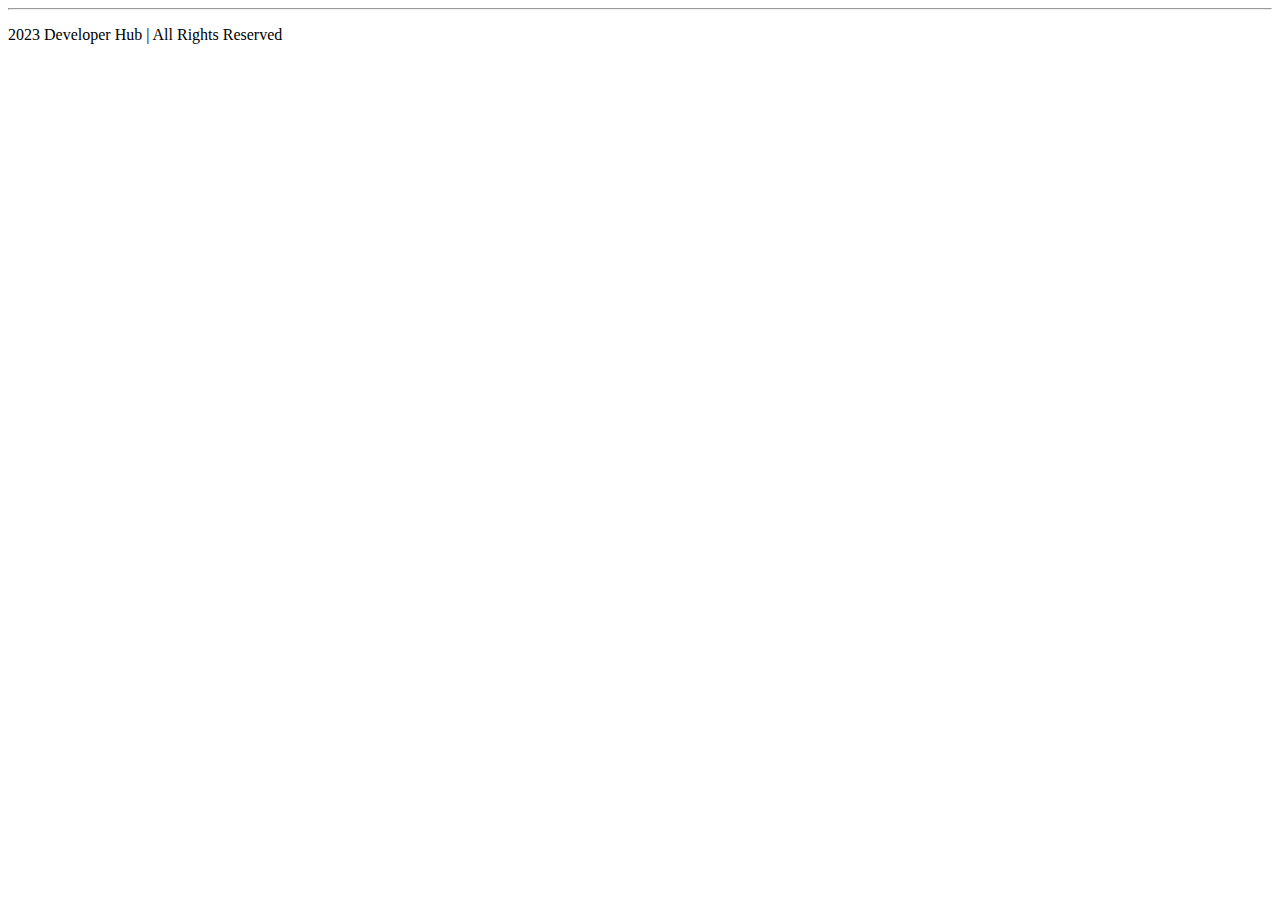
==== Project/index.html @ 3da64115 "Initial commit" ====
<!DOCTYPE html>
<html lang="en">
  <head>
    <meta charset="UTF-8" />
    <meta name="viewport" content="width=device-width, initial-scale=1.0" />
    <title>Google-Themed Developer Hub</title>
    <link rel="stylesheet" href="styles.css" />
  </head>
  <body>
    <div>
      <header>
        <nav>
          <!-- Step 1.1: Create a div for the logo container -->
          <!-- Step 1.2: Inside the div, add an image element for the logo and a paragraph for the brand name -->
          <!-- Step 1.3: Create an unordered list for navigation links -->
          <!-- Step 1.4: Inside the unordered list, include the navigation items: Home, Articles, Resources, Contact -->
        </nav>
        <section>
          <!-- Step 2.1: Create a div for the container of the introductory part -->
          <!-- Step 2.2: Inside the div, create a heading for the main title of the website, "Developer Hub" -->
          <!-- Step 2.3: Inside the div, create a paragraph describing the website. Example: "Your journey to mastering web development starts here..." -->
        </section>
      </header>

      <main>
        <div>
          <!-- Step 3.1: Create a div to contain the main blog posts -->
          <article>
            <!-- Step 3.2: Create an article element to group individual blog posts -->
            <div>
              <!-- Step 3.3: Create a div for a single blog post -->
              <div>
                <!-- Step 3.4: Inside the blog post div, create a div for the "post-image" -->
                <!-- Add an image for the blog post: src="assets/images/post1.jpg", alt="HTML & CSS Code Snippet" -->
              </div>
              <div>
                <!-- Step 3.5: Inside the blog post div, create a div for the "post-content" -->
                <!-- Create an h2 for the blog post title -->
                <!-- Add a paragraph for the post metadata (e.g., "Posted on November 15, 2023 by Google Dev Team") -->
                <!-- Add a paragraph for the post summary (e.g., "Creating an effective website starts with solid HTML...") -->
              </div>
            </div>

            <!-- Step 3.6: Using the instructions above, create two more blog posts -->
            <div>
              <!-- Include the following for this post: src="assets/images/post2.png", title="Building Dynamic UI with JavaScript", metadata="Posted on November 14, 2023 by Google Dev Team", summary="From interactive forms to dynamic content, JavaScript brings your website to life..." -->
            </div>
            <div>
              <!-- Include the following for this post: src="assets/images/post3.jpeg", title="Unlocking the Magic of CSS Flexbox", metadata="Posted on November 13, 2023 by Google Dev Team", summary="Learn how to create responsive and dynamic layouts with CSS Flexbox..." -->
            </div>
          </article>
        </div>

        <aside>
          <!-- Step 4.1: Create an aside section for the sidebar -->
          <div>
            <!-- Step 4.2: Create a div for "popular-posts-side" -->
            <!-- Step 4.3: Add a subheading for the popular posts, e.g., "Top Picks" -->
            <!-- Step 4.4: Inside the "popular-posts-side", create multiple divs for popular posts -->
            <div>
              <!-- For this post, include: src="assets/images/aside1.jpg", title="Getting Started with JavaScript", description="Explore the essentials of JavaScript for beginners..." -->
            </div>
            <div>
              <!-- For this post, include: src="assets/images/aside2.png", title="CSS Grid Mastery", description="Learn how to create flexible layouts with CSS Grid..." -->
            </div>
            <div>
              <!-- For this post, include: src="assets/images/aside3.jpg", title="Responsive Design Essentials", description="Tips and tricks to build responsive websites in 2024..." -->
            </div>
          </div>

          <div>
            <!-- Step 4.5: Create a div for "social-side" -->
            <!-- Add a subheading, e.g., "Follow Us" -->
            <!-- Add anchor tags with social media images for Facebook, Twitter, Instagram, and LinkedIn -->
          </div>
        </aside>
      </main>

      <footer>
        <!-- Step 5.1: Create a div for the "footerBoxes" -->
        <div>
          <!-- Step 5.2: Inside the div, create individual "footerBox" divs for Privacy Policy, Terms of Service, and Support -->
          <!-- For Privacy Policy: Add an h3, an hr, and a paragraph explaining the policy -->
          <!-- For Terms of Service: Add an h3, an hr, and a paragraph explaining the terms -->
          <!-- For Support: Add an h3, an hr, and a paragraph explaining how to contact support -->
        </div>
        <hr />
        <!-- Step 5.3: Add a horizontal line as a separator -->
        <p>2023 Developer Hub | All Rights Reserved</p>
        <!-- Step 5.4: Add a paragraph for the copyright notice -->
      </footer>
    </div>
  </body>
</html>
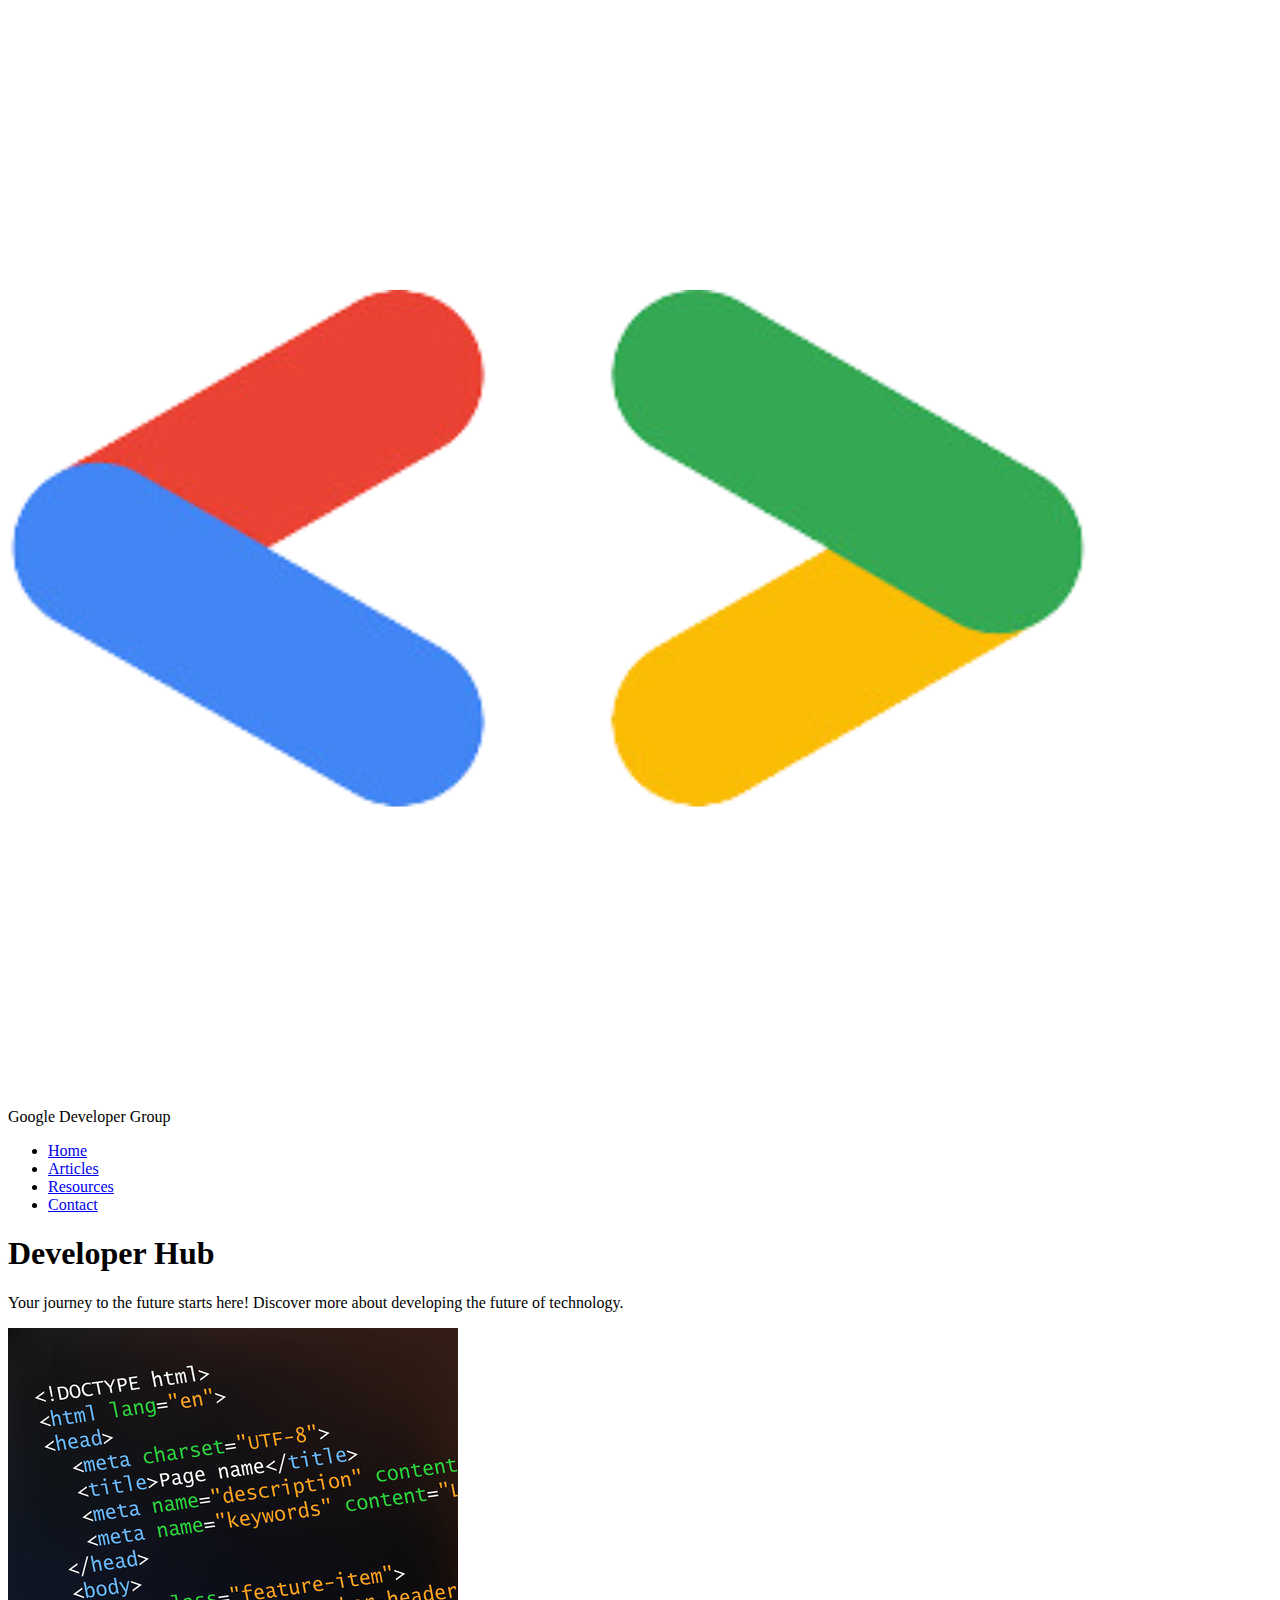
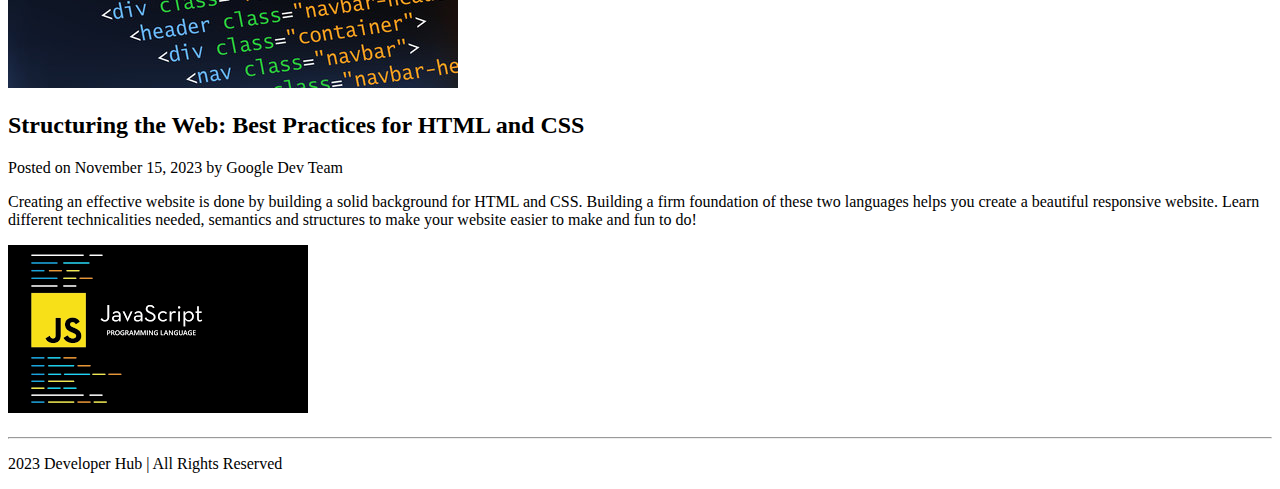
==== commit a608f02f: "update code for header and article part of the website" ====
--- a/Project/index.html
+++ b/Project/index.html
@@ -4,36 +4,58 @@
     <meta charset="UTF-8" />
     <meta name="viewport" content="width=device-width, initial-scale=1.0" />
     <title>Google-Themed Developer Hub</title>
-    <link rel="stylesheet" href="styles.css" />
+    <link rel="stylesheet" href="style.css" />
+    <link rel="icon" href="assets/images/GDG-LOGO.png">
   </head>
   <body>
     <div>
       <header>
-        <nav>
+        <nav class="navbar">
+          <div class="navbar--container">
+            <div class="logo-container">
+              <div class="logo-img-container">
+                <img src="assets/images/GDG-LOGO.png", alt="gdg logo">
+              </div>
+              <p>Google Developer Group</p>
+            </div> 
+            <ul class="nav-links-container">
+              <li><a href="#">Home</a></li>
+              <li><a href="#">Articles</a></li>
+              <li><a href="#">Resources</a></li>
+              <li><a href="#">Contact</a></li>
+            </ul>
+          </div>
           <!-- Step 1.1: Create a div for the logo container -->
           <!-- Step 1.2: Inside the div, add an image element for the logo and a paragraph for the brand name -->
           <!-- Step 1.3: Create an unordered list for navigation links -->
           <!-- Step 1.4: Inside the unordered list, include the navigation items: Home, Articles, Resources, Contact -->
         </nav>
         <section>
+          <div class="header-banner-container">
+            <h1>Developer Hub</h1>
+            <p>Your journey to the future starts here! Discover more about developing the future of technology.</p>
+          </div>
           <!-- Step 2.1: Create a div for the container of the introductory part -->
           <!-- Step 2.2: Inside the div, create a heading for the main title of the website, "Developer Hub" -->
           <!-- Step 2.3: Inside the div, create a paragraph describing the website. Example: "Your journey to mastering web development starts here..." -->
         </section>
       </header>
-
       <main>
-        <div>
+        <div class="main-posts">
           <!-- Step 3.1: Create a div to contain the main blog posts -->
           <article>
             <!-- Step 3.2: Create an article element to group individual blog posts -->
-            <div>
+            <div class="blog-posts">
               <!-- Step 3.3: Create a div for a single blog post -->
-              <div>
+              <div class="post-image">
+                <img src="assets/images/post1.jpg", alt="HTML & CSS Code Snippet">
                 <!-- Step 3.4: Inside the blog post div, create a div for the "post-image" -->
                 <!-- Add an image for the blog post: src="assets/images/post1.jpg", alt="HTML & CSS Code Snippet" -->
               </div>
-              <div>
+              <div class="post-content">
+                <h2>Structuring the Web: Best Practices for HTML and CSS</h2>
+                <p class="metadata">Posted on November 15, 2023 by Google Dev Team</p>
+                <p class="summary">Creating an effective website is done by building a solid background for HTML and CSS. Building a firm foundation of these two languages helps you create a beautiful responsive website. Learn different technicalities needed, semantics and structures to make your website easier to make and fun to do!</p>
                 <!-- Step 3.5: Inside the blog post div, create a div for the "post-content" -->
                 <!-- Create an h2 for the blog post title -->
                 <!-- Add a paragraph for the post metadata (e.g., "Posted on November 15, 2023 by Google Dev Team") -->
@@ -42,7 +64,9 @@
             </div>
 
             <!-- Step 3.6: Using the instructions above, create two more blog posts -->
-            <div>
+            <div class="blog-posts-2">
+              <img src="assets/images/post2.png", alt="JavaScript">
+              <h2></h2>
               <!-- Include the following for this post: src="assets/images/post2.png", title="Building Dynamic UI with JavaScript", metadata="Posted on November 14, 2023 by Google Dev Team", summary="From interactive forms to dynamic content, JavaScript brings your website to life..." -->
             </div>
             <div>
--- a/Project/style.css
+++ b/Project/style.css
@@ -0,0 +1,285 @@
+/* General Reset */
+/* Step 1: Reset default margins, padding, and box sizing for all elements */
+* {
+  /* margin: ; 
+    padding: ; 
+    box-sizing: ; */
+}
+
+/* Step 2: Set global styles for the body */
+body {
+  /* font-family: ; 
+    line-height: ; 
+    color: ; 
+    background-color: ; 
+    scroll-behavior: ; */
+}
+
+/* Navigation Bar Styling */
+/* Step 3: Navigation Bar Styles */
+.navbar {
+  /* background-color: ; 
+    color: ; 
+    padding: ; 
+    box-shadow: ; */
+}
+
+/* Step 4: Navbar Container Styles */
+.navbar--container {
+  /* display: ; 
+    justify-content: ; 
+    align-items: ; 
+    max-width: ; 
+    margin: ; */
+}
+
+/* Step 5: Logo Container Styles */
+.logo-container {
+  /* display: ; 
+    align-items: ; 
+    gap: ; */
+}
+
+/* Step 6: Logo Image Styles */
+.logo-img-container img {
+  /* width: ; 
+    height: ; 
+    border-radius: ; 
+    object-fit: ; */
+}
+
+/* Step 7: Logo Text Styles */
+.logo-container p {
+  /* font-size: ; 
+    font-weight: ; 
+    color: ; */
+}
+
+/* Step 8: Navigation Links Container Styles */
+.nav-links-container {
+  /* display: ; 
+    gap: ; 
+    list-style: ; */
+}
+
+/* Step 9: Navigation Link Styles */
+.nav-links-container a {
+  /* color: ; 
+    text-decoration: ; 
+    font-weight: ; 
+    transition: ; */
+}
+
+/* Step 10: Navigation Link Hover Styles */
+.nav-links-container a:hover {
+  /* color: ; */
+}
+
+/* Header Banner Styling */
+/* Step 11: Header Banner Container Styles */
+.header-banner-container {
+  /* background: ; 
+    color: ; 
+    text-align: ; 
+    padding: ; 
+    border-radius: ; */
+}
+
+/* Step 12: Header Banner Heading Styles */
+.header-banner-container h1 {
+  /* font-size: ; 
+    font-weight: ; 
+    margin-bottom: ; */
+}
+
+/* Step 13: Header Banner Paragraph Styles */
+.header-banner-container p {
+  /* font-size: ; 
+    max-width: ; 
+    margin: ; 
+    line-height: ; */
+}
+
+/* Main Section */
+/* Step 14: Main Content Container Styles */
+.main {
+  /* display: ; 
+    flex-wrap: ; 
+    gap: ; 
+    max-width: ; 
+    margin: ; 
+    padding: ; */
+}
+
+/* Step 15: Blog Post Container Styles */
+.main-posts {
+  /* flex: ; 
+    display: ; 
+    flex-direction: ; 
+    gap: ; */
+}
+
+/* Step 16: Individual Blog Post Styles */
+.main-posts article {
+  /* display: ; 
+    background-color: ; 
+    border: ; 
+    border-radius: ; 
+    overflow: ; 
+    box-shadow: ; */
+}
+
+/* Step 17: Blog Post Image Styles */
+.main-posts article img {
+  /* width: ; 
+    height: ; 
+    object-fit: ; */
+}
+
+/* Step 18: Blog Post Content Container Styles */
+.main-posts article div {
+  /* padding: ; */
+}
+
+/* Step 19: Blog Post Heading Styles */
+.main-posts h2 {
+  /* font-size: ; 
+    color: ; 
+    margin-bottom: ; */
+}
+
+/* Step 20: Blog Post Metadata Styles */
+.post-meta {
+  /* font-size: ; 
+    color: ; 
+    margin-bottom: ; */
+}
+
+/* Sidebar Styling */
+/* Step 21: Sidebar Container Styles */
+.sidebar {
+  /* flex: ; 
+    background-color: ; 
+    border: ; 
+    border-radius: ; 
+    padding: ; 
+    box-shadow: ; */
+}
+
+/* Step 22: Sidebar Heading Styles */
+.sidebar h3 {
+  /* color: ; 
+    margin-bottom: ; */
+}
+
+/* Step 23: Popular Post Container Styles */
+.popular-post {
+  /* display: ; 
+    align-items: ; 
+    margin-bottom: ; */
+}
+
+/* Step 24: Popular Post Image Styles */
+.popular-post img {
+  /* width: ; 
+    height: ; 
+    border-radius: ; 
+    object-fit: ; 
+    margin-right: ; */
+}
+
+/* Step 25: Popular Post Link Styles */
+.popular-post a {
+  /* text-decoration: ; 
+    color: ; 
+    font-size: ; 
+    transition: ; */
+}
+
+/* Step 26: Popular Post Link Hover Styles */
+.popular-post a:hover {
+  /* color: ; */
+}
+
+/* Footer Styling */
+/* Step 27: Footer Container Styles */
+.footer {
+  /* background-color: ; 
+    color: ; 
+    padding: ; 
+    margin-top: ; 
+    text-align: ; 
+    border-top: ; */
+}
+
+/* Step 28: Footer Content Styles */
+.footer-content {
+  /* display: ; 
+    flex-wrap: ; 
+    justify-content: ; 
+    gap: ; 
+    max-width: ; 
+    margin: ; */
+}
+
+/* Step 29: Footer Heading Styles */
+.footer-content h4 {
+  /* margin-bottom: ; 
+    color: ; */
+}
+
+/* Step 30: Footer Paragraph Styles */
+.footer p {
+  /* font-size: ; */
+}
+
+.footer p:last-child {
+  /* margin-top: ; 
+    color: ; */
+}
+
+/* Responsive Design */
+/* Step 31: Responsive Navbar Styles */
+@media (max-width: 768px) {
+  .navbar--container {
+    /* flex-direction: ; 
+      text-align: ; */
+  }
+
+  .nav-links-container {
+    /* flex-direction: ; 
+      gap: ; */
+  }
+
+  .header-banner-container h1 {
+    /* font-size: ; */
+  }
+
+  .header-banner-container p {
+    /* font-size: ; */
+  }
+
+  .main {
+    /* flex-direction: ; */
+  }
+
+  .main-posts article {
+    /* flex-direction: ; 
+      align-items: ; 
+      text-align: ; */
+  }
+
+  .main-posts article img {
+    /* width: ; 
+      height: ; */
+  }
+
+  .main-posts p {
+    /* font-size: ; */
+  }
+
+  .footer-content {
+    /* flex-direction: ; 
+      text-align: ; */
+  }
+}
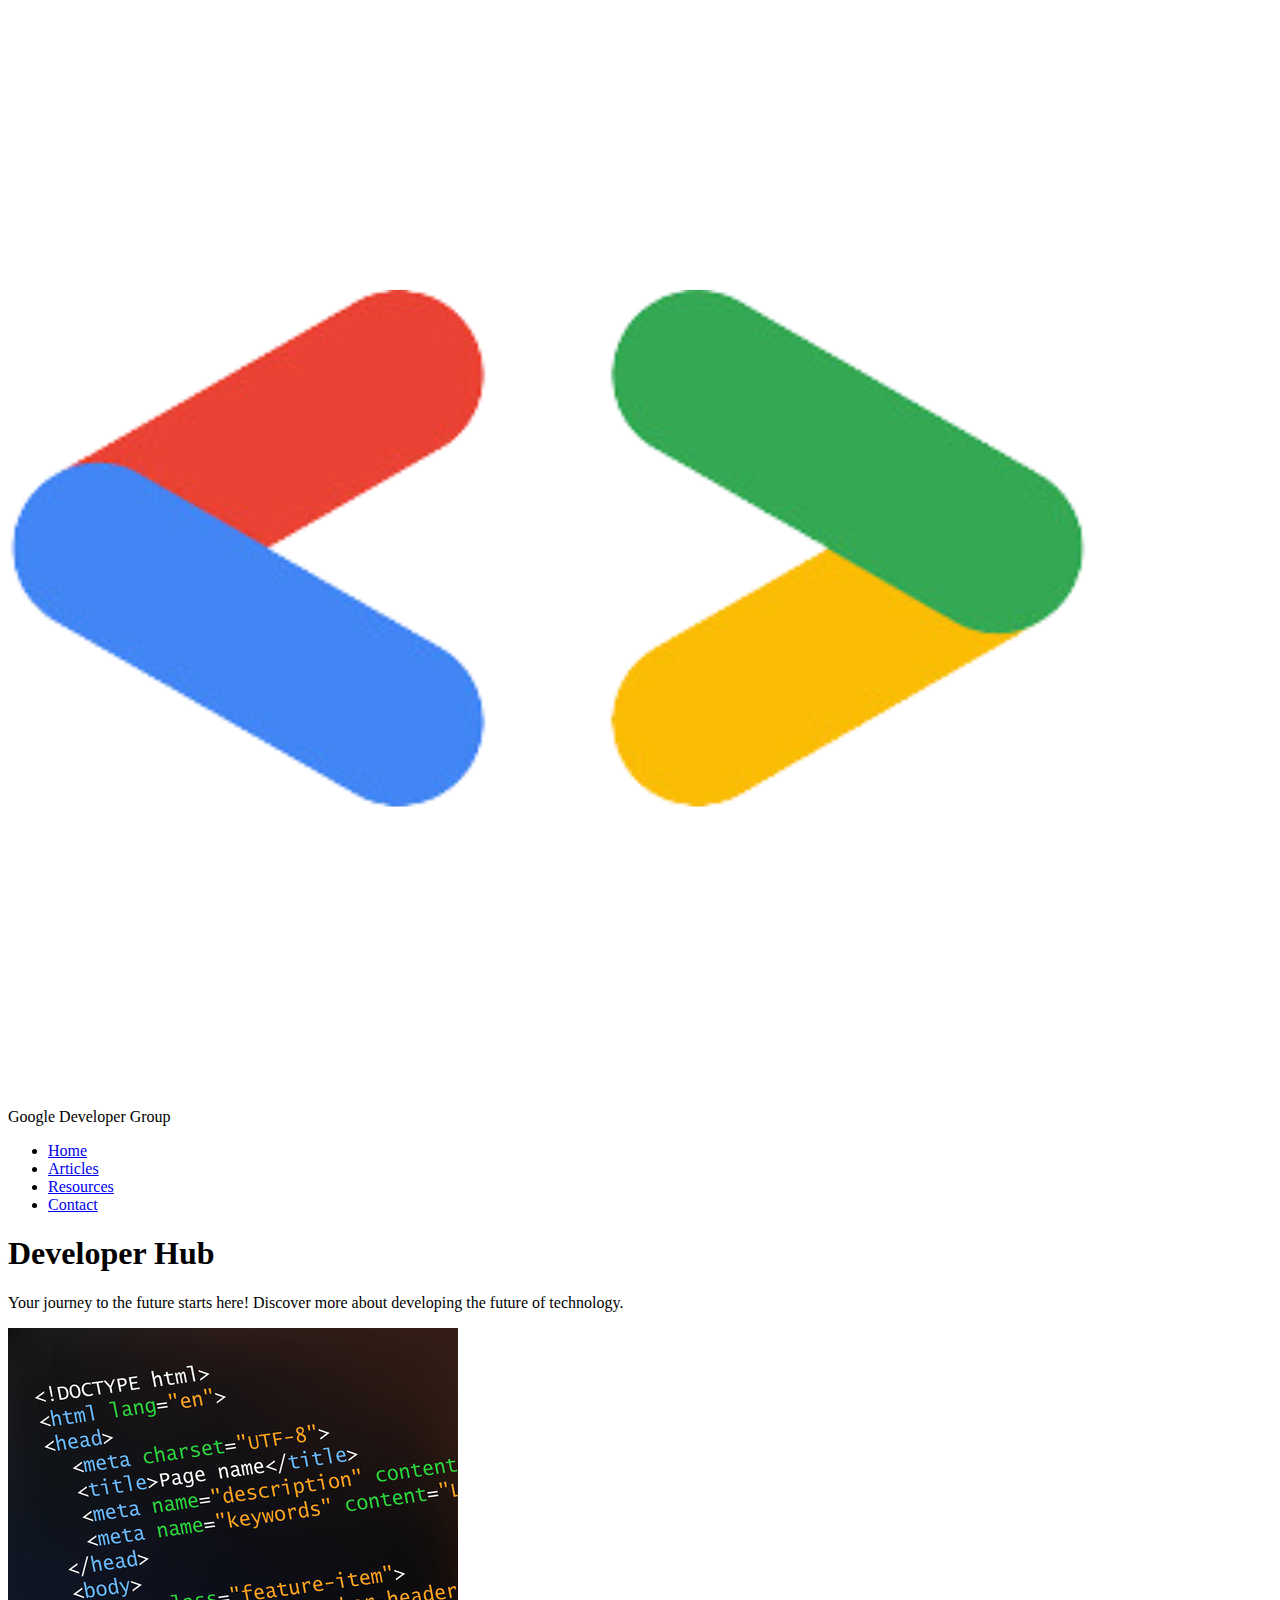
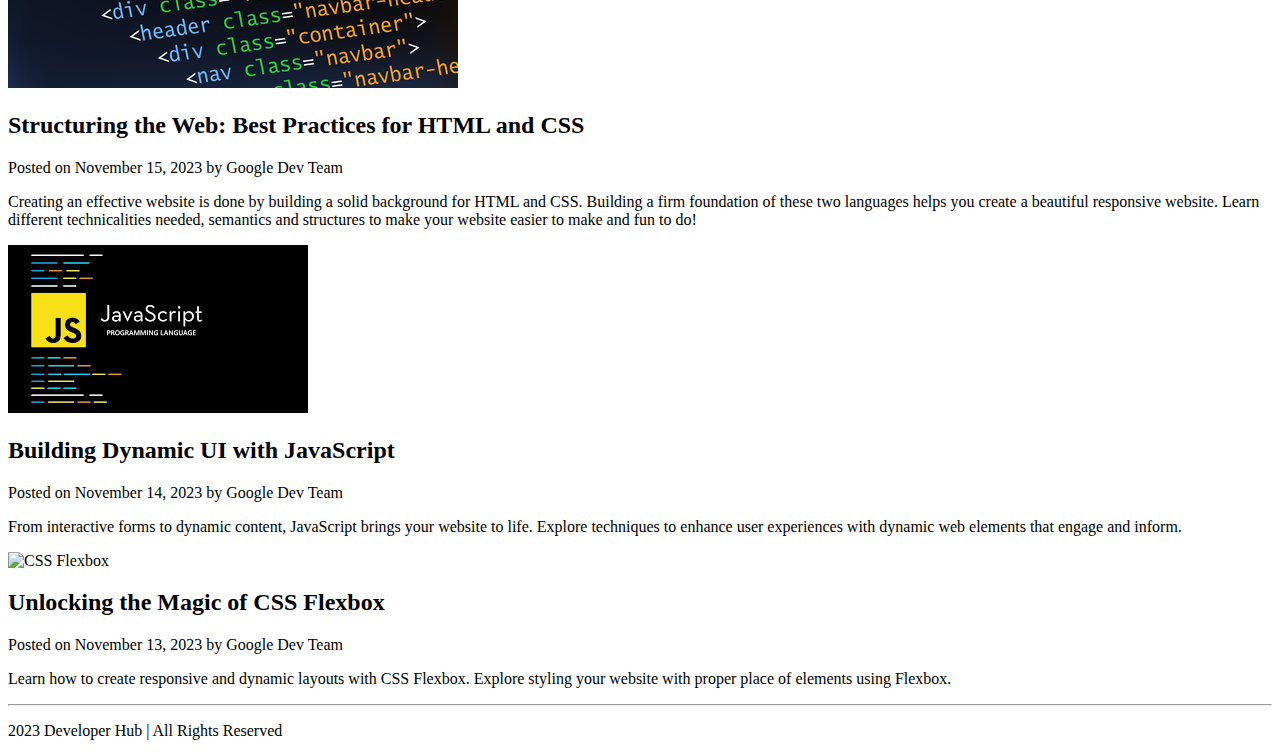
==== commit 1839b0b6: "Solved article positions in the main" ====
--- a/Project/index.html
+++ b/Project/index.html
@@ -40,12 +40,12 @@
           <!-- Step 2.3: Inside the div, create a paragraph describing the website. Example: "Your journey to mastering web development starts here..." -->
         </section>
       </header>
-      <main>
+      <main class="main">
         <div class="main-posts">
           <!-- Step 3.1: Create a div to contain the main blog posts -->
           <article>
             <!-- Step 3.2: Create an article element to group individual blog posts -->
-            <div class="blog-posts">
+            <div>
               <!-- Step 3.3: Create a div for a single blog post -->
               <div class="post-image">
                 <img src="assets/images/post1.jpg", alt="HTML & CSS Code Snippet">
@@ -54,23 +54,43 @@
               </div>
               <div class="post-content">
                 <h2>Structuring the Web: Best Practices for HTML and CSS</h2>
-                <p class="metadata">Posted on November 15, 2023 by Google Dev Team</p>
-                <p class="summary">Creating an effective website is done by building a solid background for HTML and CSS. Building a firm foundation of these two languages helps you create a beautiful responsive website. Learn different technicalities needed, semantics and structures to make your website easier to make and fun to do!</p>
+                <p class="post-meta">Posted on November 15, 2023 by Google Dev Team</p>
+                <p class="post-summary">Creating an effective website is done by building a solid background for HTML and CSS. Building a firm foundation of these two languages helps you create a beautiful responsive website. Learn different technicalities needed, semantics and structures to make your website easier to make and fun to do!</p>
                 <!-- Step 3.5: Inside the blog post div, create a div for the "post-content" -->
                 <!-- Create an h2 for the blog post title -->
                 <!-- Add a paragraph for the post metadata (e.g., "Posted on November 15, 2023 by Google Dev Team") -->
                 <!-- Add a paragraph for the post summary (e.g., "Creating an effective website starts with solid HTML...") -->
               </div>
             </div>
+            <!-- Step 3.6: Using the instructions above, create two more blog posts -->
+          </article>
 
-            <!-- Step 3.6: Using the instructions above, create two more blog posts -->
-            <div class="blog-posts-2">
-              <img src="assets/images/post2.png", alt="JavaScript">
-              <h2></h2>
+          <article>
+            <div>
+              <div class="post-image">
+                <img src="assets/images/post2.png", alt="JavaScript">
+              </div>
               <!-- Include the following for this post: src="assets/images/post2.png", title="Building Dynamic UI with JavaScript", metadata="Posted on November 14, 2023 by Google Dev Team", summary="From interactive forms to dynamic content, JavaScript brings your website to life..." -->
+              <div class="post-content">
+                <h2>Building Dynamic UI with JavaScript</h2>
+                <p class="post-meta">Posted on November 14, 2023 by Google Dev Team</p>
+                <p class="post-summary">From interactive forms to dynamic content, JavaScript brings your website to life. Explore techniques to enhance user experiences with dynamic web elements that engage and inform.</p>
+              </div>
             </div>
+          </article>
+
+          <article>
             <div>
-              <!-- Include the following for this post: src="assets/images/post3.jpeg", title="Unlocking the Magic of CSS Flexbox", metadata="Posted on November 13, 2023 by Google Dev Team", summary="Learn how to create responsive and dynamic layouts with CSS Flexbox..." -->
+              <div class="post-image">
+                <img src="assets/images/post3.png", alt="CSS Flexbox">
+              </div>
+              <div class="post-content">
+                <h2>Unlocking the Magic of CSS Flexbox</h2>
+                <p class="post-meta">Posted on November 13, 2023 by Google Dev Team</p>
+                <p class="post-summary">Learn how to create responsive and dynamic layouts with CSS Flexbox. Explore styling your website with proper place of elements using Flexbox.</p>
+                <!-- Include the following for this post: src="assets/images/post3.jpeg", title="Unlocking the Magic of CSS Flexbox", metadata="Posted on November 13, 2023 by Google Dev Team", summary="Learn how to create responsive and dynamic layouts with CSS Flexbox..." -->
+                </div>
+              </div>
             </div>
           </article>
         </div>
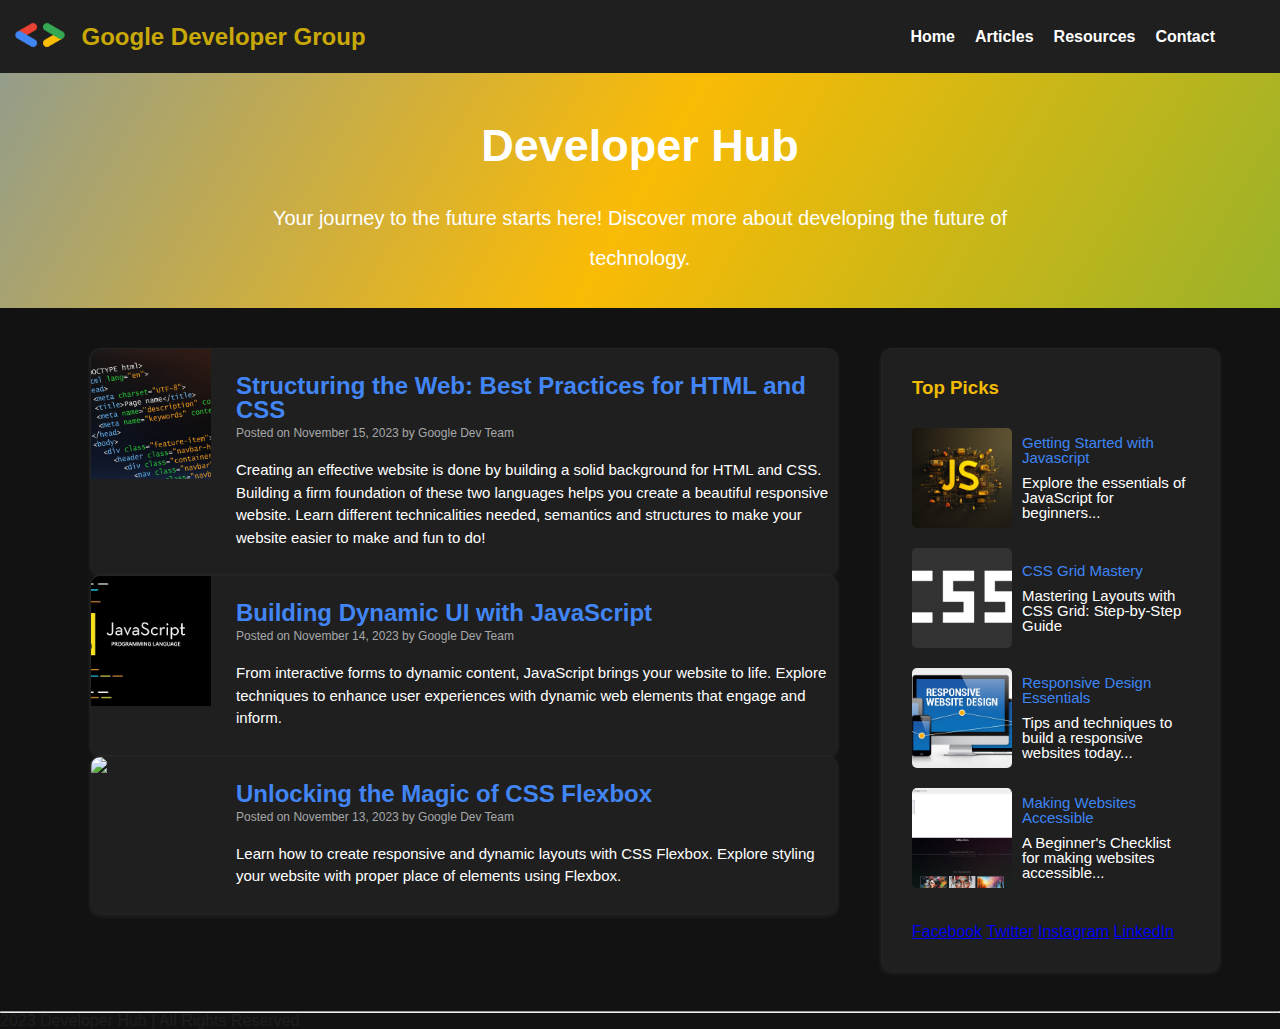
==== commit c586bf7f: "Fixed problem for sidebar" ====
--- a/Project/index.html
+++ b/Project/index.html
@@ -8,7 +8,6 @@
     <link rel="icon" href="assets/images/GDG-LOGO.png">
   </head>
   <body>
-    <div>
       <header>
         <nav class="navbar">
           <div class="navbar--container">
@@ -95,24 +94,54 @@
           </article>
         </div>
 
-        <aside>
+        <aside class="sidebar">
           <!-- Step 4.1: Create an aside section for the sidebar -->
-          <div>
+          <div class="popular-posts-side">
+            <h3>Top Picks</h3>
             <!-- Step 4.2: Create a div for "popular-posts-side" -->
             <!-- Step 4.3: Add a subheading for the popular posts, e.g., "Top Picks" -->
             <!-- Step 4.4: Inside the "popular-posts-side", create multiple divs for popular posts -->
-            <div>
+            <div class="popular-post">
+              <img src="assets/images/aside1.jpg", alt="JavaScript Logo">
+              <div>
+                <a href="#">Getting Started with Javascript</a>
+                <p>Explore the essentials of JavaScript for beginners... </p>
+              </div>
+              
               <!-- For this post, include: src="assets/images/aside1.jpg", title="Getting Started with JavaScript", description="Explore the essentials of JavaScript for beginners..." -->
             </div>
-            <div>
+            <div class="popular-post">
+              <img src="assets/images/aside2.png", alt="CSS">
+              <div>
+                <a href="#">CSS Grid Mastery</a>
+                <p>Mastering Layouts with CSS Grid: Step-by-Step Guide</p>
+              </div>
               <!-- For this post, include: src="assets/images/aside2.png", title="CSS Grid Mastery", description="Learn how to create flexible layouts with CSS Grid..." -->
             </div>
-            <div>
+            <div class="popular-post">
+              <img src="assets/images/aside3.jpg">
+              <div>
+                <a href="#">Responsive Design Essentials</a>
+                <p>Tips and techniques to build a responsive websites today...</p>
+              </div>
+
               <!-- For this post, include: src="assets/images/aside3.jpg", title="Responsive Design Essentials", description="Tips and tricks to build responsive websites in 2024..." -->
+            </div>
+            <div class="popular-post">
+              <img src="assets/images/aside4.png">
+              <div>
+                <a href="#">Making Websites Accessible</a>
+                <p>A Beginner's Checklist for making websites accessible...</p>
+              </div>
             </div>
           </div>
 
-          <div>
+          <div class="social-side">
+            <h4>Follow Us</h4>
+            <a href="#">Facebook</a>
+            <a href="#">Twitter</a>
+            <a href="#">Instagram</a>
+            <a href="#">LinkedIn</a>
             <!-- Step 4.5: Create a div for "social-side" -->
             <!-- Add a subheading, e.g., "Follow Us" -->
             <!-- Add anchor tags with social media images for Facebook, Twitter, Instagram, and LinkedIn -->
@@ -133,6 +162,5 @@
         <p>2023 Developer Hub | All Rights Reserved</p>
         <!-- Step 5.4: Add a paragraph for the copyright notice -->
       </footer>
-    </div>
   </body>
 </html>
--- a/Project/style.css
+++ b/Project/style.css
@@ -1,204 +1,243 @@
 /* General Reset */
 /* Step 1: Reset default margins, padding, and box sizing for all elements */
 * {
-  /* margin: ; 
-    padding: ; 
-    box-sizing: ; */
+  margin: 0; 
+  padding: 0; 
+  box-sizing: border-box;
 }
 
 /* Step 2: Set global styles for the body */
 body {
-  /* font-family: ; 
-    line-height: ; 
-    color: ; 
-    background-color: ; 
-    scroll-behavior: ; */
+  font-family: 'Arial', sans-serif; 
+  line-height: 1; 
+  color: #1F1F1F; 
+  background-color: #121212; 
+  /* background-color: #FFFFFF; */
+  scroll-behavior: auto;
+  padding-top: 73px;
 }
 
 /* Navigation Bar Styling */
 /* Step 3: Navigation Bar Styles */
 .navbar {
-  /* background-color: ; 
-    color: ; 
-    padding: ; 
-    box-shadow: ; */
+  background-color: #1F1F1F; 
+  color: #FFFFFF; 
+  padding: 10px 15px; 
+  box-shadow: none;
+  position: fixed;
+  width: 100%;
+  top: 0;
 }
 
 /* Step 4: Navbar Container Styles */
 .navbar--container {
-  /* display: ; 
-    justify-content: ; 
-    align-items: ; 
-    max-width: ; 
-    margin: ; */
+  display: flex; 
+  justify-content: space-between; 
+  align-items: center; 
+  max-width: auto; 
+  margin: 0 auto;
 }
 
 /* Step 5: Logo Container Styles */
 .logo-container {
-  /* display: ; 
-    align-items: ; 
-    gap: ; */
+  display: flex; 
+  align-items: center; 
+  gap: 3%;
 }
 
 /* Step 6: Logo Image Styles */
 .logo-img-container img {
-  /* width: ; 
-    height: ; 
-    border-radius: ; 
-    object-fit: ; */
+  width: 50px; 
+  height: 50px; 
+  border-radius: 50%; 
+  object-fit: cover;
 }
 
 /* Step 7: Logo Text Styles */
 .logo-container p {
-  /* font-size: ; 
-    font-weight: ; 
-    color: ; */
+  font-size: 24px; 
+  font-weight: 600; 
+  color: #C9A907;
+  width: 500px;
 }
 
 /* Step 8: Navigation Links Container Styles */
 .nav-links-container {
-  /* display: ; 
-    gap: ; 
-    list-style: ; */
+  display: inline-flex; 
+  gap: 20px; 
+  list-style: none;
+  padding-right: 50px;
 }
 
 /* Step 9: Navigation Link Styles */
 .nav-links-container a {
-  /* color: ; 
-    text-decoration: ; 
-    font-weight: ; 
-    transition: ; */
+  color: #FFFFFF; 
+  text-decoration: none; 
+  font-weight: 600; 
+  transition: color 0.3s;
 }
 
 /* Step 10: Navigation Link Hover Styles */
 .nav-links-container a:hover {
-  /* color: ; */
+  color: #ffffff9e;
 }
 
 /* Header Banner Styling */
 /* Step 11: Header Banner Container Styles */
 .header-banner-container {
-  /* background: ; 
-    color: ; 
-    text-align: ; 
-    padding: ; 
-    border-radius: ; */
+  width: 100%;
+  background: linear-gradient(120deg, #949D8B, #FABB05, #9AB22A); 
+  color: #FFFFFF; 
+  text-align: center; 
+  padding: 30px; 
+  border-radius: none;
+  padding-top: 50px;
 }
 
 /* Step 12: Header Banner Heading Styles */
 .header-banner-container h1 {
-  /* font-size: ; 
-    font-weight: ; 
-    margin-bottom: ; */
+  font-size: 45px; 
+  font-weight: 600; 
+  margin-bottom: 30px;
 }
 
 /* Step 13: Header Banner Paragraph Styles */
 .header-banner-container p {
-  /* font-size: ; 
-    max-width: ; 
-    margin: ; 
-    line-height: ; */
+  font-size: 20px; 
+  max-width: 800px; 
+  margin: 0 auto;
+  line-height: 2;
 }
 
 /* Main Section */
 /* Step 14: Main Content Container Styles */
 .main {
-  /* display: ; 
-    flex-wrap: ; 
-    gap: ; 
-    max-width: ; 
-    margin: ; 
-    padding: ; */
+  display: flex; 
+  flex-direction: row;
+  flex-wrap: wrap;
+  gap: 20px; 
+  max-width: 2000px; 
+  margin: 10px auto; 
+  padding: 30px;
 }
 
 /* Step 15: Blog Post Container Styles */
 .main-posts {
-  /* flex: ; 
-    display: ; 
-    flex-direction: ; 
-    gap: ; */
+  flex: 3; 
+  display: flex; 
+  flex-direction: column; 
+  gap: none;
 }
 
 /* Step 16: Individual Blog Post Styles */
 .main-posts article {
-  /* display: ; 
-    background-color: ; 
-    border: ; 
-    border-radius: ; 
-    overflow: ; 
-    box-shadow: ; */
+  display: flex;
+  background-color: #1F1F1F; 
+  border: 1px solid #232323; 
+  border-radius: 10px; 
+  overflow: hidden; 
+  box-shadow:  0 2px 5px rgba(214, 211, 211, 0.1);
+  margin: 0 30px 0 60px;
+  width: 90%;
 }
 
 /* Step 17: Blog Post Image Styles */
 .main-posts article img {
-  /* width: ; 
-    height: ; 
-    object-fit: ; */
+  width: 120px; 
+  height: 150px; 
+  object-fit: cover;
+  padding-bottom: 20px;
 }
 
 /* Step 18: Blog Post Content Container Styles */
 .main-posts article div {
-  /* padding: ; */
+  padding: 0;
+  display: flex;
+  flex-direction: row;
+}
+
+.main-posts article div .post-content {
+  display: flex;
+  flex-direction: column;
+  margin: 25px 0 25px 25px;
 }
 
 /* Step 19: Blog Post Heading Styles */
 .main-posts h2 {
-  /* font-size: ; 
-    color: ; 
-    margin-bottom: ; */
+  font-size: auto; 
+  color: #4285F4; 
+  margin-bottom: 5px;
 }
 
 /* Step 20: Blog Post Metadata Styles */
 .post-meta {
-  /* font-size: ; 
-    color: ; 
-    margin-bottom: ; */
+  font-size: 12px; 
+  color: #A6A8AA; 
+  margin-bottom: 20px;
+}
+
+.post-summary {
+  font-size: 15px;
+  color: #FFFFFF;
+  line-height: 1.5;
 }
 
 /* Sidebar Styling */
 /* Step 21: Sidebar Container Styles */
 .sidebar {
-  /* flex: ; 
-    background-color: ; 
-    border: ; 
-    border-radius: ; 
-    padding: ; 
-    box-shadow: ; */
+  flex: 1; 
+  background-color: #1F1F1F; 
+  border: 1px solid #232323; 
+  border-radius: 10px; 
+  padding: 30px 30px 30px 30px; 
+  box-shadow: 0 2px 5px rgba(214, 211, 211, 0.1);
+  margin-right: 30px;
 }
 
 /* Step 22: Sidebar Heading Styles */
 .sidebar h3 {
-  /* color: ; 
-    margin-bottom: ; */
+  color: #F2BC05; 
+  margin-bottom: 30px;
 }
 
 /* Step 23: Popular Post Container Styles */
 .popular-post {
-  /* display: ; 
-    align-items: ; 
-    margin-bottom: ; */
+  display: flex; 
+  align-items: center; 
+  margin-bottom: 20px;
 }
 
 /* Step 24: Popular Post Image Styles */
 .popular-post img {
-  /* width: ; 
-    height: ; 
-    border-radius: ; 
-    object-fit: ; 
-    margin-right: ; */
+  width: 100px; 
+  height: 100px; 
+  border-radius: 5px; 
+  object-fit: cover; 
+  margin-right: 10px;
+}
+
+.popular-post div {
+  display: flex;
+  flex-direction: column;
 }
 
 /* Step 25: Popular Post Link Styles */
 .popular-post a {
-  /* text-decoration: ; 
-    color: ; 
-    font-size: ; 
-    transition: ; */
+  text-decoration: none; 
+  color: #3E85F4; 
+  font-size: 15px; 
+  transition: color 0.3s;
+  padding-bottom: 10px;
+}
+
+.popular-post p {
+  color: #FFFFFF;
+  font-size: 15px;
 }
 
 /* Step 26: Popular Post Link Hover Styles */
 .popular-post a:hover {
-  /* color: ; */
+  color: #94b7ef;
 }
 
 /* Footer Styling */
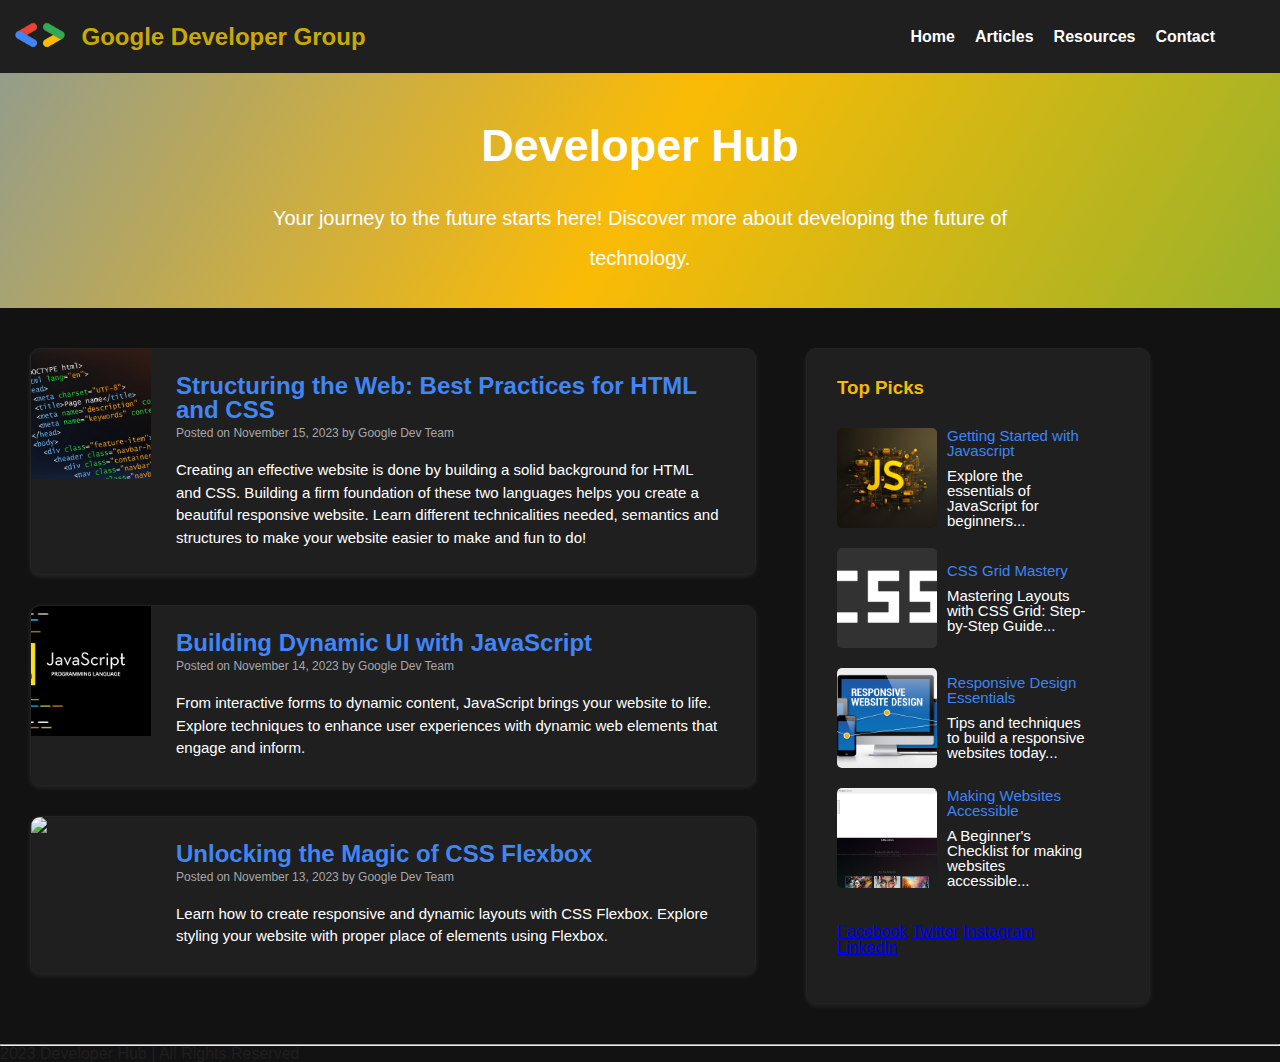
==== commit 458deeee: "Updated html code" ====
--- a/Project/index.html
+++ b/Project/index.html
@@ -114,7 +114,7 @@
               <img src="assets/images/aside2.png", alt="CSS">
               <div>
                 <a href="#">CSS Grid Mastery</a>
-                <p>Mastering Layouts with CSS Grid: Step-by-Step Guide</p>
+                <p>Mastering Layouts with CSS Grid: Step-by-Step Guide...</p>
               </div>
               <!-- For this post, include: src="assets/images/aside2.png", title="CSS Grid Mastery", description="Learn how to create flexible layouts with CSS Grid..." -->
             </div>
--- a/Project/style.css
+++ b/Project/style.css
@@ -137,8 +137,7 @@
   border-radius: 10px; 
   overflow: hidden; 
   box-shadow:  0 2px 5px rgba(214, 211, 211, 0.1);
-  margin: 0 30px 0 60px;
-  width: 90%;
+  margin: 0 30px 30px 0px;
 }
 
 /* Step 17: Blog Post Image Styles */
@@ -159,7 +158,7 @@
 .main-posts article div .post-content {
   display: flex;
   flex-direction: column;
-  margin: 25px 0 25px 25px;
+  margin: 25px 35px 25px 25px;
 }
 
 /* Step 19: Blog Post Heading Styles */
@@ -189,9 +188,9 @@
   background-color: #1F1F1F; 
   border: 1px solid #232323; 
   border-radius: 10px; 
-  padding: 30px 30px 30px 30px; 
+  padding: 30px 60px 30px 30px; 
   box-shadow: 0 2px 5px rgba(214, 211, 211, 0.1);
-  margin-right: 30px;
+  margin-right: 100px;
 }
 
 /* Step 22: Sidebar Heading Styles */
@@ -205,6 +204,7 @@
   display: flex; 
   align-items: center; 
   margin-bottom: 20px;
+  /* width: 110%; */
 }
 
 /* Step 24: Popular Post Image Styles */
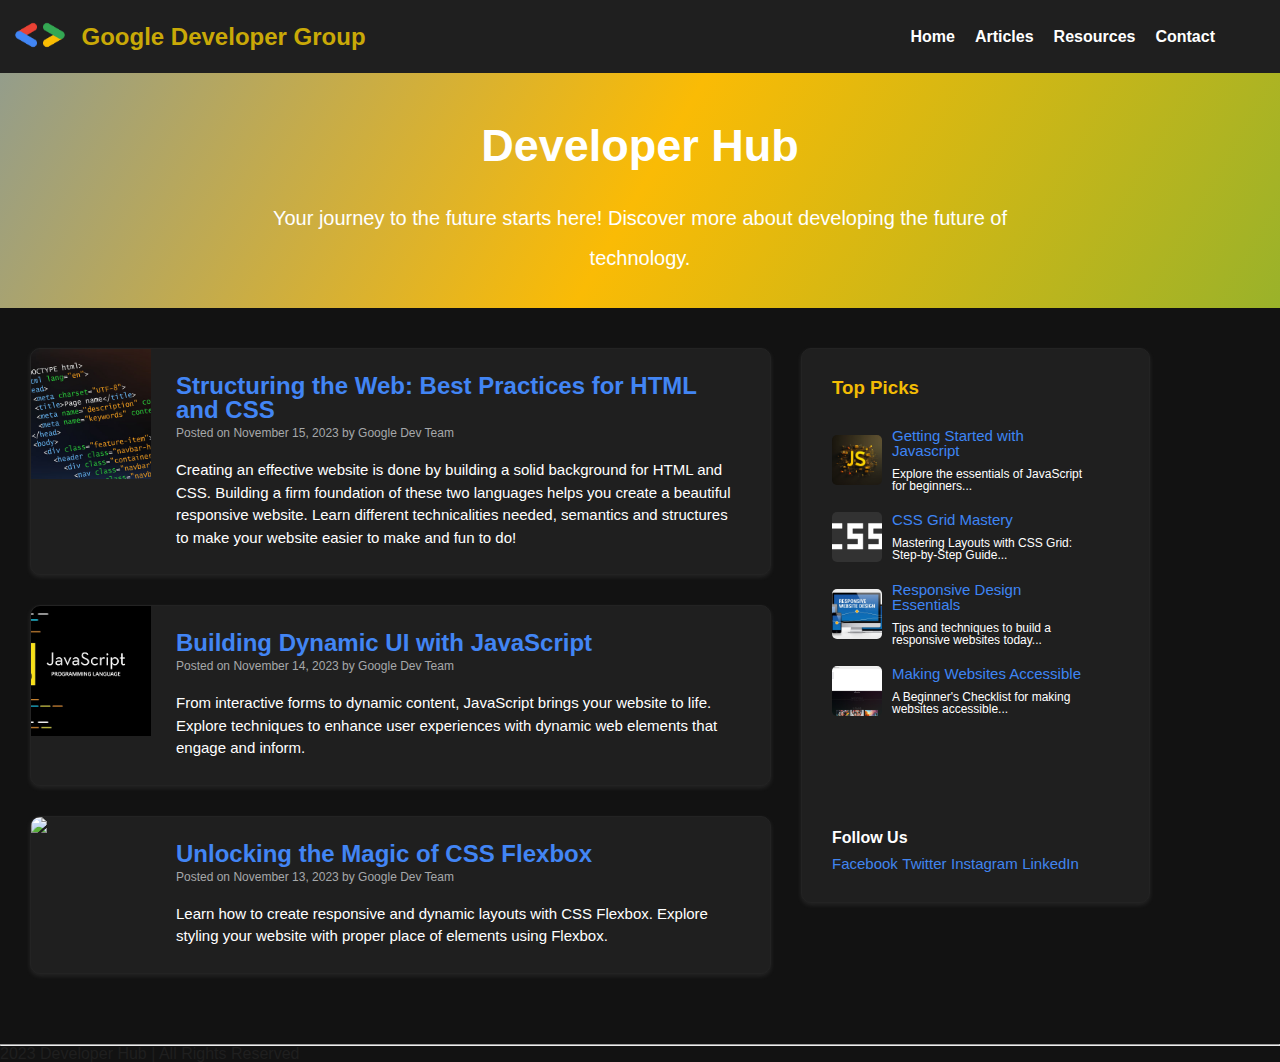
==== commit 634fa3d4: "fixed bottom margin disalignment" ====
--- a/Project/index.html
+++ b/Project/index.html
@@ -42,7 +42,7 @@
       <main class="main">
         <div class="main-posts">
           <!-- Step 3.1: Create a div to contain the main blog posts -->
-          <article>
+          <article class="article_1">
             <!-- Step 3.2: Create an article element to group individual blog posts -->
             <div>
               <!-- Step 3.3: Create a div for a single blog post -->
@@ -64,7 +64,7 @@
             <!-- Step 3.6: Using the instructions above, create two more blog posts -->
           </article>
 
-          <article>
+          <article class="article_2">
             <div>
               <div class="post-image">
                 <img src="assets/images/post2.png", alt="JavaScript">
@@ -78,7 +78,7 @@
             </div>
           </article>
 
-          <article>
+          <article class="article_3">
             <div>
               <div class="post-image">
                 <img src="assets/images/post3.png", alt="CSS Flexbox">
--- a/Project/style.css
+++ b/Project/style.css
@@ -115,7 +115,7 @@
   display: flex; 
   flex-direction: row;
   flex-wrap: wrap;
-  gap: 20px; 
+  gap: none; 
   max-width: 2000px; 
   margin: 10px auto; 
   padding: 30px;
@@ -138,6 +138,7 @@
   overflow: hidden; 
   box-shadow:  0 2px 5px rgba(214, 211, 211, 0.1);
   margin: 0 30px 30px 0px;
+  height: auto;
 }
 
 /* Step 17: Blog Post Image Styles */
@@ -191,6 +192,11 @@
   padding: 30px 60px 30px 30px; 
   box-shadow: 0 2px 5px rgba(214, 211, 211, 0.1);
   margin-right: 100px;
+  height: 555px;
+  box-shadow:  0 2px 5px rgba(214, 211, 211, 0.1);
+  display: flex;
+  flex-direction: column;
+
 }
 
 /* Step 22: Sidebar Heading Styles */
@@ -209,8 +215,8 @@
 
 /* Step 24: Popular Post Image Styles */
 .popular-post img {
-  width: 100px; 
-  height: 100px; 
+  width: 50px; 
+  height: 50px; 
   border-radius: 5px; 
   object-fit: cover; 
   margin-right: 10px;
@@ -232,12 +238,27 @@
 
 .popular-post p {
   color: #FFFFFF;
-  font-size: 15px;
+  font-size: 12px;
 }
 
 /* Step 26: Popular Post Link Hover Styles */
 .popular-post a:hover {
   color: #94b7ef;
+}
+
+.social-side {
+  margin-top: auto;
+}
+
+.social-side h4 {
+  color: #FFFFFF;
+  margin: 10px 0 10px 0;
+}
+
+.social-side a {
+  color: #4185EF;
+  text-decoration: none;
+  font-size: 15px;
 }
 
 /* Footer Styling */
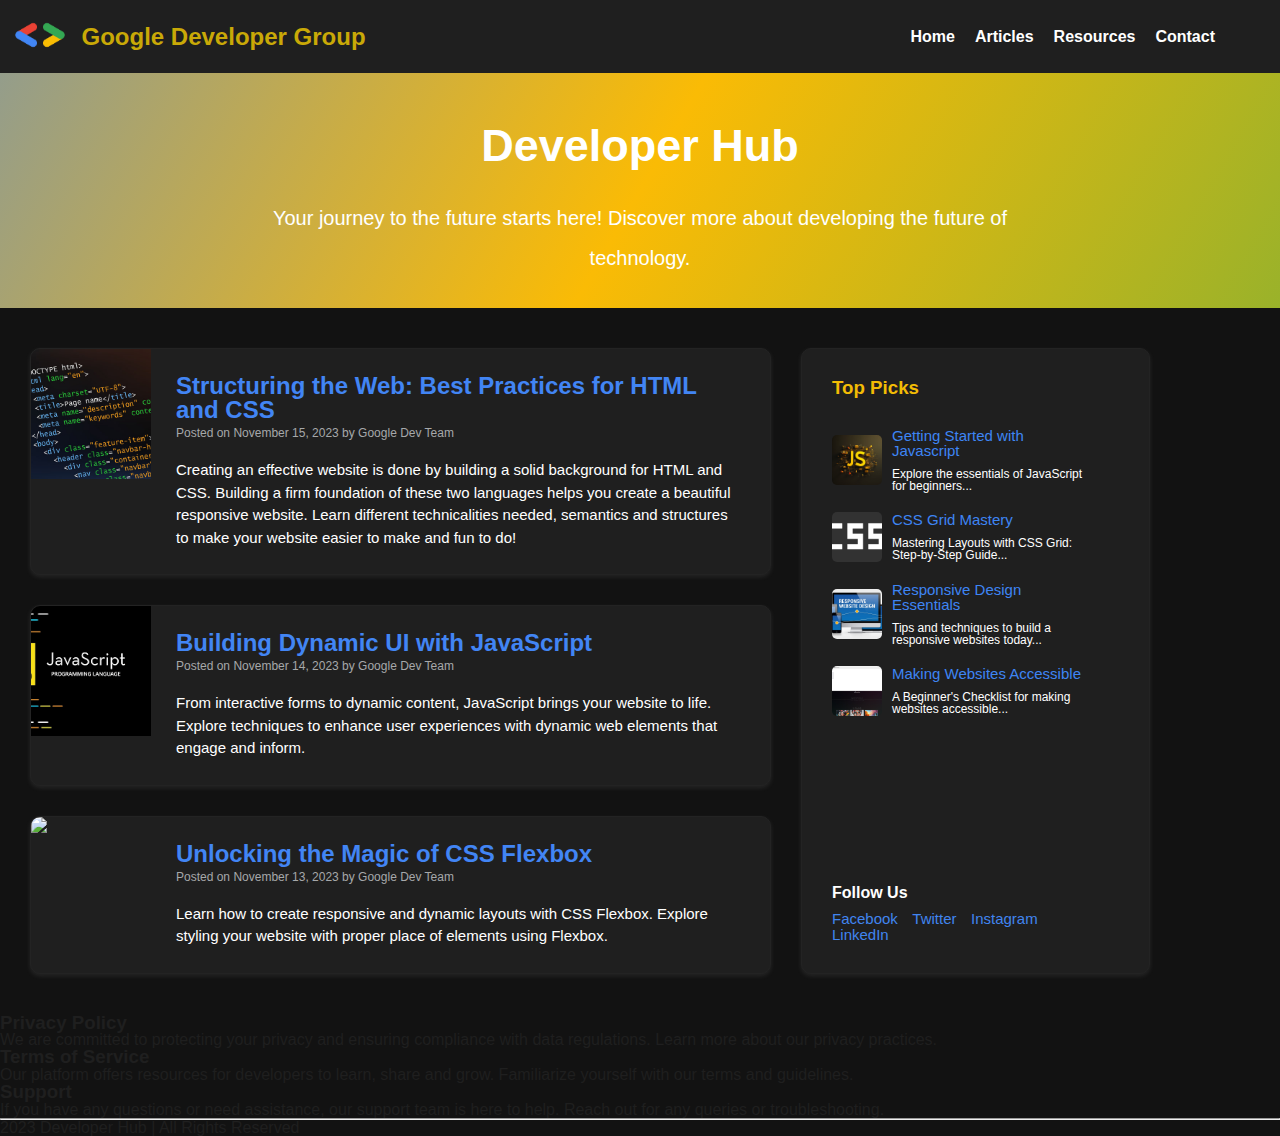
==== commit c1b5697d: "Footer boxes updated" ====
--- a/Project/index.html
+++ b/Project/index.html
@@ -149,15 +149,27 @@
         </aside>
       </main>
 
-      <footer>
+      <footer  class="footer">
         <!-- Step 5.1: Create a div for the "footerBoxes" -->
-        <div>
+        <div class="footer-content">
+          <div class="footer-box-1">
+            <h3>Privacy Policy</h3>
+            <p>We are committed to protecting your privacy and ensuring compliance with data regulations. Learn more about our privacy practices.</p>
+          </div>
+          <div class="footer-box-2">
+            <h3>Terms of Service</h3>
+            <p>Our platform offers resources for developers to learn, share and grow. Familiarize yourself with our terms and guidelines.</p>
+          </div>
+          <div class="footer-box-3">
+            <h3>Support</h3>
+            <p>If you have any questions or need assistance, our support team is here to help. Reach out for any queries or troubleshooting.</p>
+          </div>
           <!-- Step 5.2: Inside the div, create individual "footerBox" divs for Privacy Policy, Terms of Service, and Support -->
           <!-- For Privacy Policy: Add an h3, an hr, and a paragraph explaining the policy -->
           <!-- For Terms of Service: Add an h3, an hr, and a paragraph explaining the terms -->
           <!-- For Support: Add an h3, an hr, and a paragraph explaining how to contact support -->
         </div>
-        <hr />
+        <hr>
         <!-- Step 5.3: Add a horizontal line as a separator -->
         <p>2023 Developer Hub | All Rights Reserved</p>
         <!-- Step 5.4: Add a paragraph for the copyright notice -->
--- a/Project/style.css
+++ b/Project/style.css
@@ -8,7 +8,7 @@
 
 /* Step 2: Set global styles for the body */
 body {
-  font-family: 'Arial', sans-serif; 
+  font-family: 'Calibri', sans-serif; 
   line-height: 1; 
   color: #1F1F1F; 
   background-color: #121212; 
@@ -138,7 +138,10 @@
   overflow: hidden; 
   box-shadow:  0 2px 5px rgba(214, 211, 211, 0.1);
   margin: 0 30px 30px 0px;
-  height: auto;
+}
+
+.main-posts > .article_3 {
+  margin-bottom: auto;
 }
 
 /* Step 17: Blog Post Image Styles */
@@ -192,11 +195,10 @@
   padding: 30px 60px 30px 30px; 
   box-shadow: 0 2px 5px rgba(214, 211, 211, 0.1);
   margin-right: 100px;
-  height: 555px;
+  height: auto;
   box-shadow:  0 2px 5px rgba(214, 211, 211, 0.1);
   display: flex;
   flex-direction: column;
-
 }
 
 /* Step 22: Sidebar Heading Styles */
@@ -210,7 +212,6 @@
   display: flex; 
   align-items: center; 
   margin-bottom: 20px;
-  /* width: 110%; */
 }
 
 /* Step 24: Popular Post Image Styles */
@@ -259,6 +260,7 @@
   color: #4185EF;
   text-decoration: none;
   font-size: 15px;
+  margin-right: 10px;
 }
 
 /* Footer Styling */
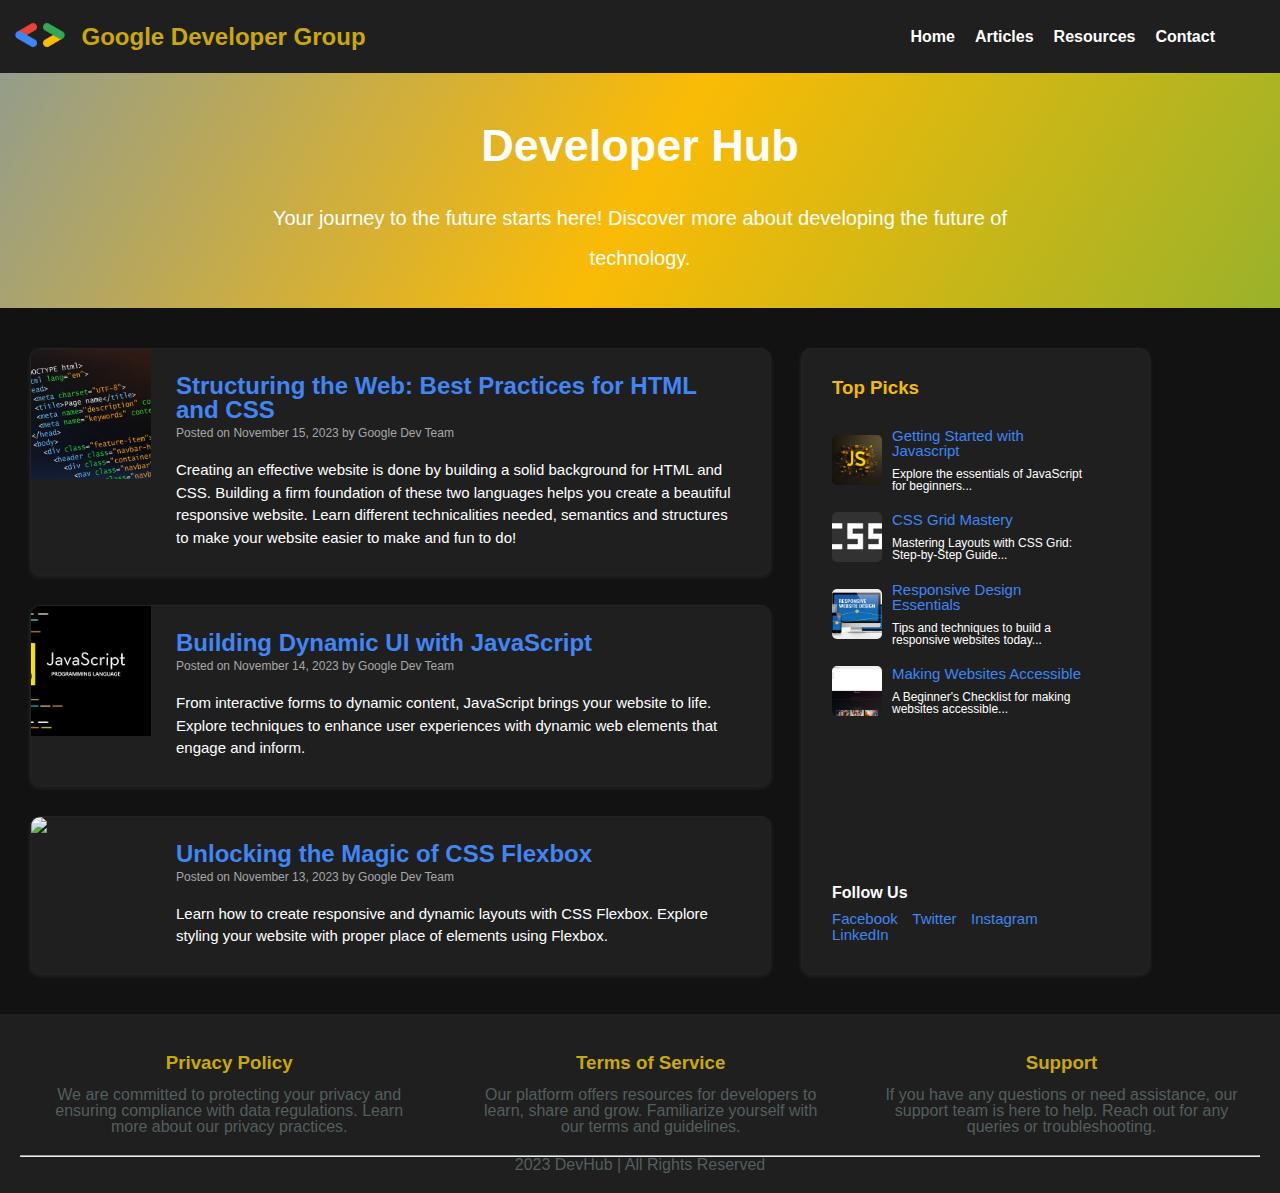
==== commit 0be58dda: "Footer finished coding" ====
--- a/Project/index.html
+++ b/Project/index.html
@@ -171,7 +171,8 @@
         </div>
         <hr>
         <!-- Step 5.3: Add a horizontal line as a separator -->
-        <p>2023 Developer Hub | All Rights Reserved</p>
+        <!-- <p>2023 Developer Hub | All Rights Reserved</p> -->
+        <p>2023 DevHub | All Rights Reserved</p>
         <!-- Step 5.4: Add a paragraph for the copyright notice -->
       </footer>
   </body>
--- a/Project/style.css
+++ b/Project/style.css
@@ -263,31 +263,35 @@
   margin-right: 10px;
 }
 
+.social-side a:hover {
+  color: #94b7ef;
+}
+
 /* Footer Styling */
 /* Step 27: Footer Container Styles */
 .footer {
-  /* background-color: ; 
-    color: ; 
-    padding: ; 
-    margin-top: ; 
-    text-align: ; 
-    border-top: ; */
+  background-color: #1F1F1F; 
+  color: #535E5E; 
+  padding: 20px; 
+  margin-top: 10px; 
+  text-align: center; 
+  border-top: ;
 }
 
 /* Step 28: Footer Content Styles */
 .footer-content {
-  /* display: ; 
-    flex-wrap: ; 
-    justify-content: ; 
-    gap: ; 
-    max-width: ; 
-    margin: ; */
+  display: flex; 
+  flex-wrap: row wrap; 
+  justify-content: center; 
+  gap: 5%; 
+  max-width: auto; 
+  margin: 20px;
 }
 
 /* Step 29: Footer Heading Styles */
-.footer-content h4 {
-  /* margin-bottom: ; 
-    color: ; */
+.footer-content h3 {
+  margin-bottom: 15px; 
+  color: #C9A907;
 }
 
 /* Step 30: Footer Paragraph Styles */
